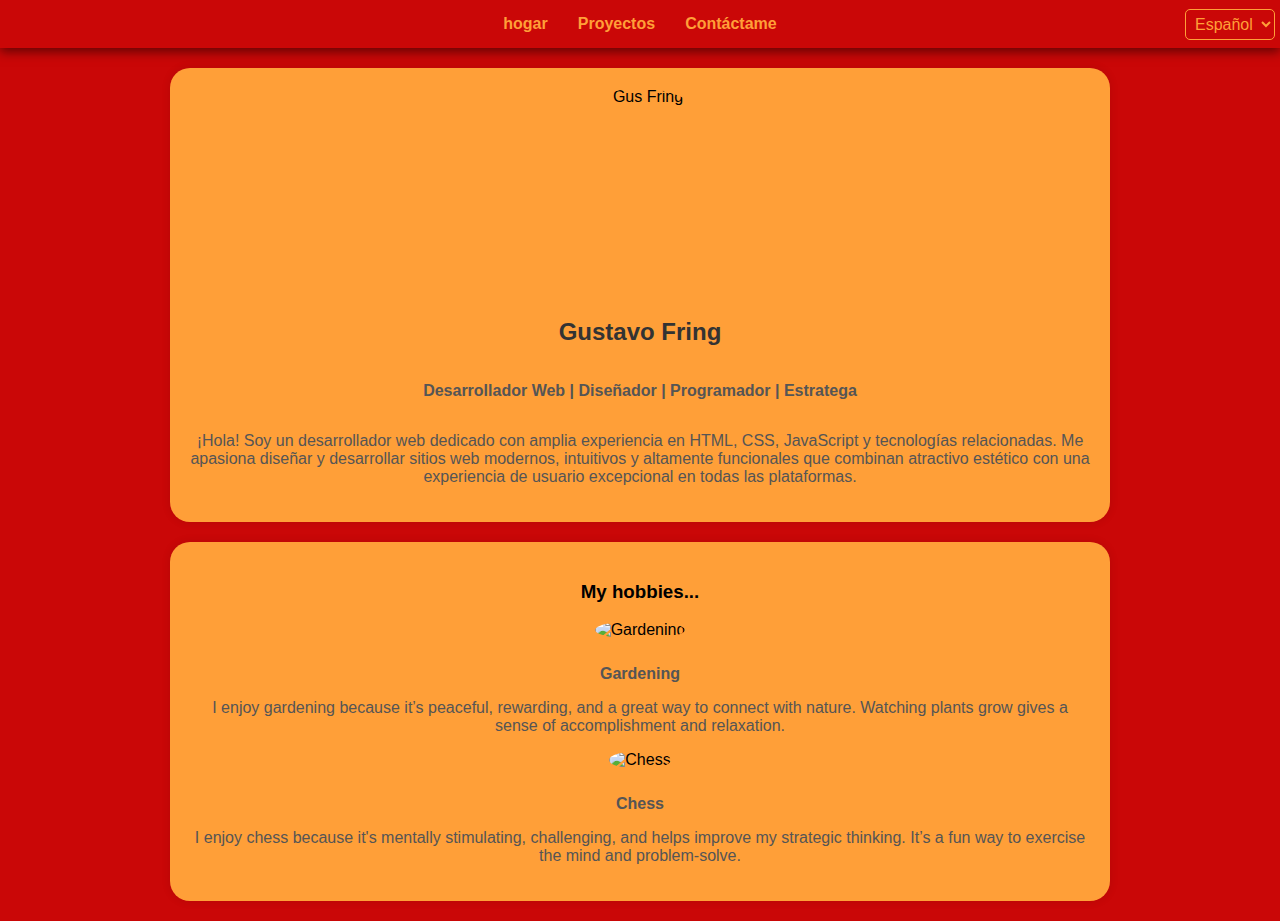
==== index.html @ db16a3ae "Add files via upload" ====
<!DOCTYPE html>
<html lang="es">

<head>
  <meta charset="UTF-8">
  <meta name="viewport" content="width=device-width, initial-scale=1.0">
  <title>Vida de Gus</title>
  <link rel="stylesheet" href="style.css">
</head>

<body>
  <nav class="navbar">
    <div class="language-selector">
      <select id="language" onchange="traducirIdioma()">
        <option value="en">English</option>
        <option value="es" selected>Español</option>
      </select>
    </div>
    <div class="menu">
      <a id="nav-home" href="index.html"><strong>hogar</strong></a>
      <a id="nav-projects" href="indexproject.html"><strong>Proyectos</strong></a>
      <a id="nav-contact" href="indexcontact.html"><strong>Contáctame</strong></a>
    </div>
  </nav>

  <section>
    <img src="output.jpg" srcset="image-small.jpg 600w, image-medium.jpg 1000w, image-large.jpg 1500w" alt="Gus Fring">
    <h2 id="name">Gustavo Fring</h2>
    <p><strong id="title">Desarrollador Web | Diseñador | Programador | Estratega</strong></p>
    <p id="bio">¡Hola! Soy un desarrollador web dedicado con amplia experiencia en HTML, CSS, JavaScript y tecnologías relacionadas. Me apasiona diseñar y desarrollar sitios web modernos, intuitivos y altamente funcionales que combinan atractivo estético con una experiencia de usuario excepcional en todas las plataformas.</p>
  </section>

  <section>
    <div class="hobby">
      <h3 id="hobby">My hobbies...</h3>
      <img src="garden.jpg" srcset="image-small.jpg 600w, image-medium.jpg 1000w, image-large.jpg 1500w" alt="Gardening">
      <p><strong id="title">Gardening</strong></p>
      <p id="Gardening">I enjoy gardening because it’s peaceful, rewarding, and a great way to connect with nature. Watching plants grow gives a sense of accomplishment and relaxation.</p>
      <img src="chess.jpg" srcset="image-small.jpg 600w, image-medium.jpg 1000w, image-large.jpg 1500w" alt="Chess">
      <p><strong id="title">Chess</strong></p>
      <p id="Gardening">I enjoy chess because it's mentally stimulating, challenging, and helps improve my strategic thinking. It’s a fun way to exercise the mind and problem-solve.</p>
      
      
    </div>
  </section>

  <script>
    function traducirIdioma() {
      let idioma = document.getElementById("language").value;

      if (idioma === "es") {
        document.getElementById("name").innerText = "Gustavo Fring";
        document.getElementById("title").innerText = "Desarrollador Web | Diseñador | Programador | Estratega";
        document.getElementById("bio").innerText = "¡Hola! Soy un desarrollador web dedicado con amplia experiencia en HTML, CSS, JavaScript y tecnologías relacionadas. Me apasiona diseñar y desarrollar sitios web modernos, intuitivos y altamente funcionales que combinan atractivo estético con una experiencia de usuario excepcional en todas las plataformas.";

        document.getElementById("nav-home").innerText = "Inicio";
        document.getElementById("nav-projects").innerText = "Proyectos";
        document.getElementById("nav-contact").innerText = "Contáctame";
      } else {
        document.getElementById("name").innerText = "Gustavo Fring";
        document.getElementById("title").innerText = "Web Developer | Designer | Programmer | Mastermind";
        document.getElementById("bio").innerText = "Hello! I am a dedicated web developer with extensive expertise in HTML, CSS, JavaScript, and related technologies, driven by a strong passion for designing and developing modern, intuitive, and highly user-friendly websites that combine aesthetic appeal with seamless functionality to ensure an exceptional user experience across all platforms.";

        document.getElementById("nav-home").innerText = "Home";
        document.getElementById("nav-projects").innerText = "Projects";
        document.getElementById("nav-contact").innerText = "Contact Me";
      }
    }
  </script>

</body>
</html>
---- style.css ----
body {
  font-family: Arial, sans-serif;
  margin: 0;
  padding: 0;
  background-color: #ca0707;
  text-align: center;
  overflow-x: hidden;
}

header {
  background-color: #333;
  color: rgb(255, 255, 255);
  padding: 20px;
  font-size: 24px;
  text-align: center;
  overflow-x: hidden;
}

hobby {
  width: 150px; 
  height: 150px;
  border-radius: 10%;
  margin-bottom: 10px;
}

section {
  max-width: 800px;
  width: 100%;
  padding: 20px;
  margin: 20px auto;
  background: #ff9f38;
  box-shadow: 0 0 10px rgba(0, 0, 0, 0.1);
  border-radius: 20px;
  align-items: center;
  overflow-x: hidden;
  display: flex;
  flex-direction: column;
  justify-content: center;
  align-items: center;
}

@media screen and (max-width: 767px) {
  body {
      display: flex;
      flex-direction: column;
      justify-content: center;
      align-items: center;
      height: 100vh; 
      margin: 0;
  }

  section {
      margin: 0 auto; 
      height: auto; 
  }
}


img {
  width: 150px; 
  height: 150px;
  border-radius: 50%;
  margin-bottom: 10px;
}



a {
  align-self: center;
}

h2 {
  color: #333;
}

p {
  color: #555;
}

.social-links a {
  display: inline-block;
  margin: 10px;
  text-decoration: none;
  color: #333;
  font-weight: bold;
  padding: 5px 10px;
  border-radius: 5px;
  transition: background 0.3s, color 0.3s;
}

.social-links a:hover {
  background: #ca0707;
  color: rgb(255, 255, 255);
}

.navbar {
  display: flex;
  align-items: center;
  justify-content: space-between;
  background-color: #ca0707;
  box-shadow: 0 4px 10px rgba(0, 0, 0, 0.5);
  padding: 10px;
  position: relative;
  flex-wrap: wrap;
}

.language-selector {
  position: absolute;
  right: 5px;
}

.language-selector select {
  background: #ca0707;
  color: #ff9f38;
  border: 1px solid #ff9f38;
  padding: 5px;
  border-radius: 5px;
  font-size: 16px;
  cursor: pointer;
}

.menu {
  flex-grow: 1;
  display: flex;
  justify-content: center;
}

.menu a {
  color: #ff9f38;
  text-decoration: none;
  margin: 0 15px;
}

.language-selector select:focus {
  outline: none;
  background: #ca0707;
}

@media screen and (max-width: 767px) {
  header {
      font-size: 18px;
      padding: 15px;
  }

  .navbar {
    display: flex;
    flex-direction: row;
    align-items: center;
    width: 100%;
    justify-content: space-between; 
    position: fixed; 
    top: 0; 
    left: 0;
    z-index: 1000;
    background-color: #ca0707; 
    box-shadow: 0 5px 10px rgba(0, 0, 0, 0.205); 
    padding: 10px 20px;
  }

  .menu {
      display: flex;
      flex-direction: row;
      margin-top: 10px;
      gap: 15px;
  }

  .menu a {
      margin: 5px 0;
      padding: 10px 15px;
  }
  

  .language-selector {
      position: static;
      margin-top: 10px;
  }

  section {
      padding: 15px;
      margin: 10px;
  }

  img {
      width: 120px;
      height: 120px;
  }
}

@media screen and (min-width: 768px) {
  header {
      font-size: 24px;
      padding: 20px;
  }

  .navbar {
      flex-direction: row;
      justify-content: space-between;
      padding: 15px;
  }

  .menu {
      flex-direction: row;
  }

  .menu a {
      margin: 0 15px;
  }

  section {
      max-width: 900px;
  }

  img {
      width: 200px; 
      height: 200px;
  }
}
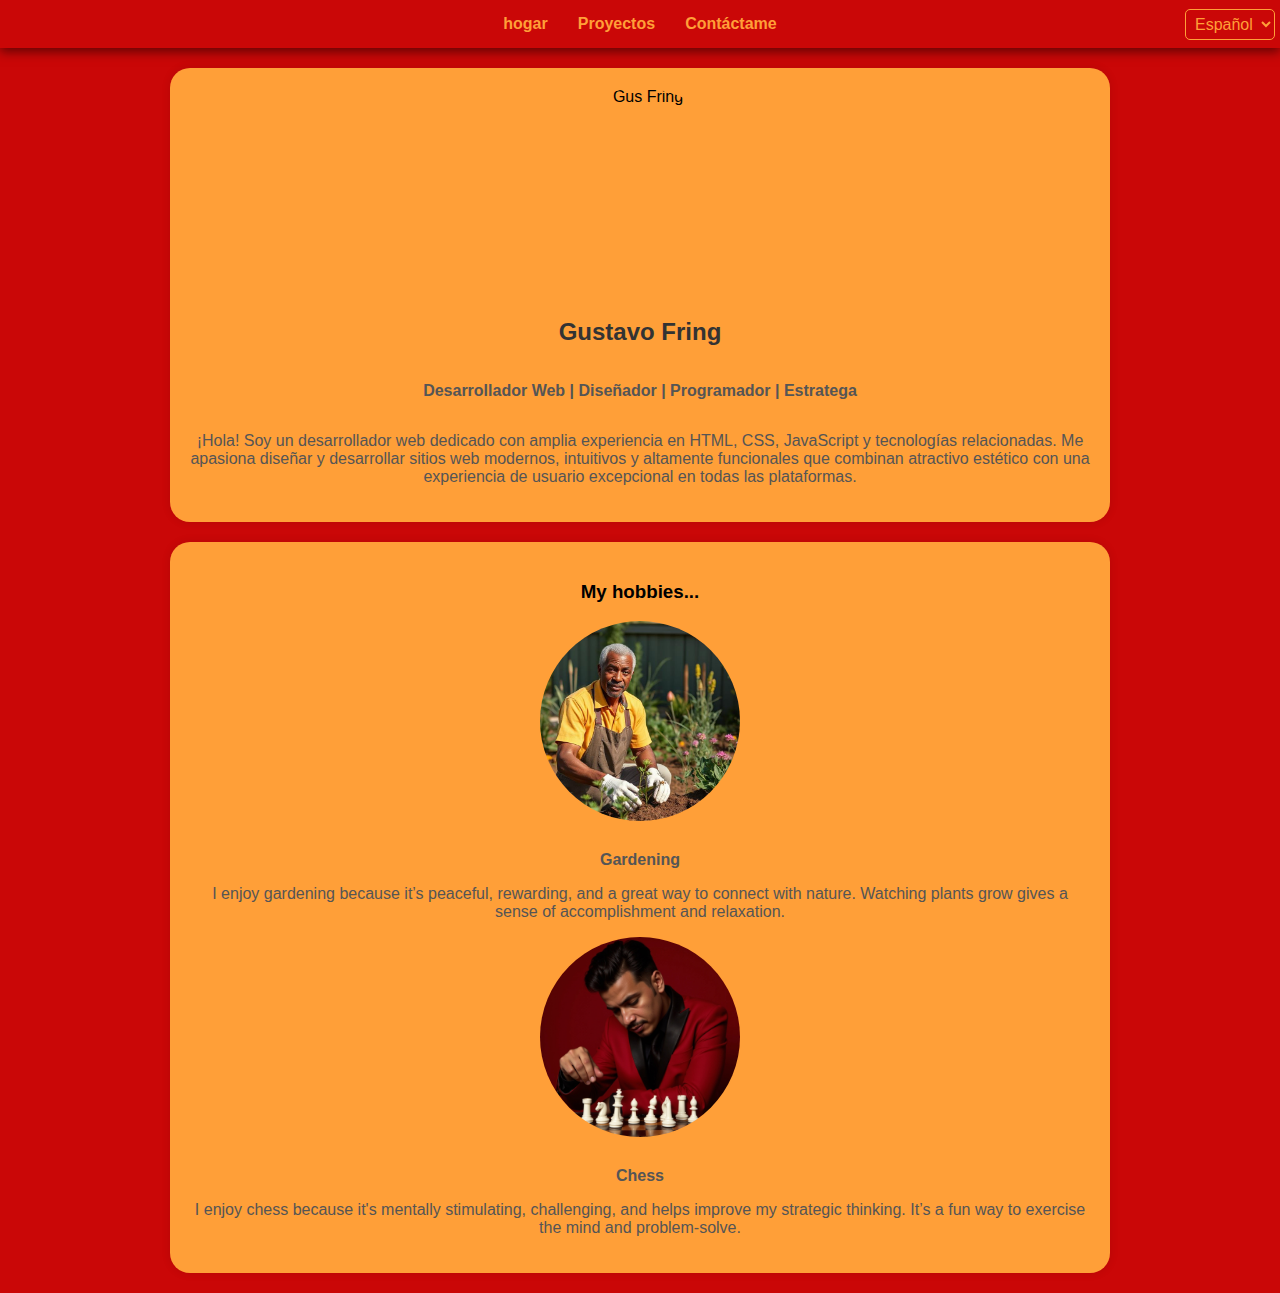
==== commit e225f243: "Update index.html" ====
--- a/index.html
+++ b/index.html
@@ -33,10 +33,10 @@
   <section>
     <div class="hobby">
       <h3 id="hobby">My hobbies...</h3>
-      <img src="garden.jpg" srcset="image-small.jpg 600w, image-medium.jpg 1000w, image-large.jpg 1500w" alt="Gardening">
+      <img src="garden.jpg" alt="Description of the image" class="image-link"/>
       <p><strong id="title">Gardening</strong></p>
       <p id="Gardening">I enjoy gardening because it’s peaceful, rewarding, and a great way to connect with nature. Watching plants grow gives a sense of accomplishment and relaxation.</p>
-      <img src="chess.jpg" srcset="image-small.jpg 600w, image-medium.jpg 1000w, image-large.jpg 1500w" alt="Chess">
+      <img src="chess.jpg" alt="Description of the image" class="image-link"/>
       <p><strong id="title">Chess</strong></p>
       <p id="Gardening">I enjoy chess because it's mentally stimulating, challenging, and helps improve my strategic thinking. It’s a fun way to exercise the mind and problem-solve.</p>
       
